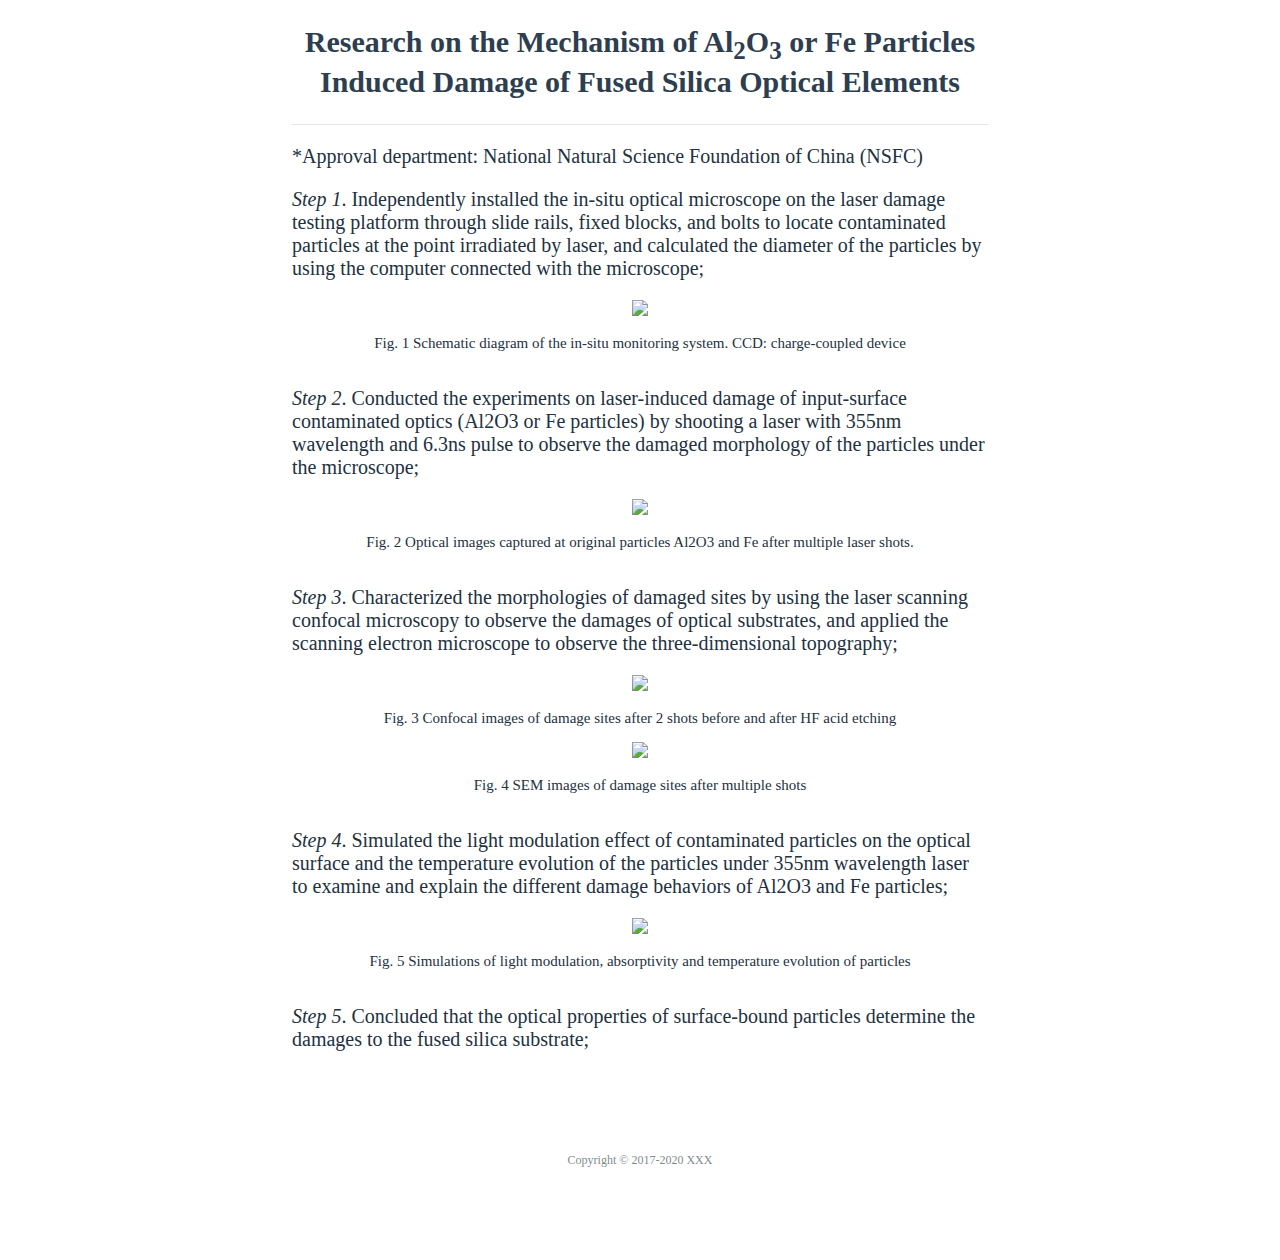
==== project1.html @ afa3ad96 "Add files via upload" ====
<!DOCTYPE html>
<html lang="zh-CN">
  <head>
    <meta charset="utf-8">
    <meta name="robots" content="index,follow">
    <!-- 渲染优化 -->
    <meta name="renderer" content="webkit">
    <meta name="force-rendering" content="webkit">
    <meta http-equiv="X-UA-Compatible" content="IE=Edge,chrome=1">
    <meta name="HandheldFriendly" content="True" >
    <meta name="apple-mobile-web-app-capable" content="yes">
    <meta name="viewport" content="width=device-width, initial-scale=1, maximum-scale=1, user-scalable=no">

    <title style="font-weight:normal;"></title>
    
    

    <!-- import meta -->
    
      
        <meta name='theme-color' content='#FFFFFF'>
      
        <meta name='msapplication-TileColor' content='#1BC3FB'>
      
        <meta name='msapplication-config' content='https://cdn.jsdelivr.net/gh/xaoxuu/cdn-assets/favicon/browserconfig.xml'>
      
    
    <!-- import link -->
    
      
        <link rel='shortcut icon' type='image/x-icon' href='https://cdn.jsdelivr.net/gh/xaoxuu/cdn-assets/favicon/favicon.ico'>
      
        <link rel='icon' type='image/x-icon' sizes='32x32' href='https://cdn.jsdelivr.net/gh/xaoxuu/cdn-assets/favicon/favicon-32x32.png'>
      
        <link rel='apple-touch-icon' type='image/png' sizes='180x180' href='https://cdn.jsdelivr.net/gh/xaoxuu/cdn-assets/favicon/apple-touch-icon.png'>
      
        <link rel='mask-icon' color='#1BC3FB' href='https://cdn.jsdelivr.net/gh/xaoxuu/cdn-assets/favicon/safari-pinned-tab.svg'>
      
        <link rel='manifest' href='https://cdn.jsdelivr.net/gh/xaoxuu/cdn-assets/favicon/site.webmanifest'>
      
    

    <link rel="stylesheet" href="https://cdn.jsdelivr.net/npm/@fortawesome/fontawesome-free@5.12.1/css/all.min.css">
    
      
<link rel="stylesheet" href="https://cdn.jsdelivr.net/npm/@fancyapps/fancybox@3.5/dist/jquery.fancybox.min.css">

    
    <!-- style.css -->
    
      
<link rel="stylesheet" href="/css/page.css">

    
  <meta name="generator" content="Hexo 5.4.2"></head>
  <body class="docs" style="font-family: Georgia, serif;">
    <div id="mobile-bar">
      <a class="menu-button fas fa-bars"></a>
      <p></p>
      
    </div>
    
<script src="https://cdn.jsdelivr.net/npm/vue@2.6/dist/vue.min.js"></script>

    <script>
      Vue.config.productionTip = false
      window.PAGE_TYPE = "resume"
    </script>
    
      <script>
        window.PAGE_TYPE = ""
      </script>
    
    <div id="main" class="fix-sidebar">
      


<div style="width:100%;">
<div style="width:60%;padding-left:20%;font-family: Georgia, serif;font-size: 20px;">
<h2 style="text-align:center;">Research on the Mechanism of Al<sub>2</sub>O<sub>3</sub> or Fe Particles Induced Damage of Fused Silica Optical Elements</h2>
<hr/>

<p>
*Approval department: National Natural Science Foundation of China (NSFC)

<p><i>Step 1</i>. Independently installed the in-situ optical microscope on the laser damage testing platform through slide rails, fixed blocks, and bolts to locate contaminated particles at the point irradiated by laser, and calculated the diameter of the particles by using the computer connected with the microscope;</p>
<div style="display:flex;justify-content:center;text-align:center;font-size: 15px;">
  <div>
    <img style="width:60%" src="https://github.com/liyuhann/liyuhann.github.io/raw/main/2-project1-fig.1.jpg"/>
    <p>Fig. 1 Schematic diagram of the in-situ monitoring system. CCD: charge-coupled device</p>
  </div>
</div>

<p><i>Step 2</i>. Conducted the experiments on laser-induced damage of input-surface contaminated optics (Al2O3 or Fe particles) by shooting a laser with 355nm wavelength and 6.3ns pulse to observe the damaged morphology of the particles under the microscope;</p>
<div style="display:flex;justify-content:center;text-align:center;font-size: 15px;">
  <div>
    <img style="width:60%" src="https://github.com/liyuhann/liyuhann.github.io/raw/main/2-project1-fig.2.jpg"/>
    <p>Fig. 2 Optical images captured at original particles Al2O3 and Fe after multiple laser shots. </p>
  </div>
</div>

<p><i>Step 3</i>. Characterized the morphologies of damaged sites by using the laser scanning confocal microscopy to observe the damages of optical substrates, and applied the scanning electron microscope to observe the three-dimensional topography;</p>
<div style="display:flex;justify-content:center;text-align:center;font-size: 15px;">
  <div>
    <img style="width:60%" src="https://github.com/liyuhann/liyuhann.github.io/raw/main/2-project1-fig.3.jpg"/>
    <p>Fig. 3 Confocal images of damage sites after 2 shots before and after HF acid etching </p>
  </div>
</div>

<div style="display:flex;justify-content:center;text-align:center;font-size: 15px;">
  <div>
    <img style="width:62%" src="https://github.com/liyuhann/liyuhann.github.io/raw/main/2-project1-fig.4.jpg"/>
    <p>Fig. 4 SEM images of damage sites after multiple shots </p>
  </div>
</div>


<p><i>Step 4</i>. Simulated the light modulation effect of contaminated particles on the optical surface and the temperature evolution of the particles under 355nm wavelength laser to examine and explain the different damage behaviors of Al2O3 and Fe particles;</p>
<div style="display:flex;justify-content:center;text-align:center;font-size: 15px;">
  <div>
    <img style="width:90%" src="https://github.com/liyuhann/liyuhann.github.io/raw/main/2-project1-fig.5.jpg"/>
    <p>Fig. 5  Simulations of light modulation, absorptivity and temperature evolution of particles</p>
  </div>
</div> 

<p><i>Step 5</i>. Concluded that the optical properties of surface-bound particles determine the damages to the fused silica substrate;</p>
</p>
</div>
</div>

    </div>
    
      
<script src="https://cdn.jsdelivr.net/gh/xaoxuu/hexo-theme-resume@1.0.0/source/js/smooth-scroll.min.js"></script>

    

    
      <footer id="footer">
        <p><p><a href="/">Copyright © 2017-2020 XXX</a></p>
</p>
      </footer>
    

    
<script src="https://cdn.jsdelivr.net/npm/jquery@3.5/dist/jquery.min.js"></script>

    
      
<script src="https://cdn.jsdelivr.net/gh/xaoxuu/hexo-theme-resume@1.0.0/source/js/common.js"></script>

    
    
      
<script src="https://cdn.jsdelivr.net/gh/xaoxuu/hexo-theme-resume@1.0.0/source/js/css.escape.js"></script>

    

    
      <script src="https://cdn.jsdelivr.net/gh/fancyapps/fancybox@3.5/dist/jquery.fancybox.min.js"></script>
      <script>
        let LAZY_LOAD_IMAGE = "";
        $("body").find("fancybox").find("img").each(function () {
            var element = document.createElement("a");
            $(element).attr("data-fancybox", "gallery");
            $(element).attr("href", $(this).attr("src"));
             if (LAZY_LOAD_IMAGE) {
               $(element).attr("href", $(this).attr("data-original"));
             }
            $(this).wrap(element);
        });
      </script>
    

  </body>
</html>
---- css/page.css ----
@font-face {
  font-family: "Courier";
  src: url("https://cdn.jsdelivr.net/gh/xaoxuu/cdn-fonts/Courier/Courier.dfont");
  font-weight: 300;
}
.gutter pre {
  color: rgba(0,0,0,0.4);
}
pre {
  color: #444;
}
pre .function .keyword,
pre .constant {
  color: #0092db;
}
pre .keyword,
pre .attribute {
  color: #e96900;
}
pre .number,
pre .literal {
  color: #ae81ff;
}
pre .tag,
pre .tag .title,
pre .change,
pre .winutils,
pre .flow,
pre .lisp .title,
pre .clojure .built_in,
pre .nginx .title,
pre .tex .special {
  color: #2973b7;
}
pre .class .title {
  color: #2c3e50;
}
pre .symbol,
pre .symbol .string,
pre .value,
pre .regexp {
  color: #42b983;
}
pre .title {
  color: #a6e22e;
}
pre .type {
  color: #2395f3;
}
pre .tag .value,
pre .string,
pre .subst,
pre .haskell .type,
pre .preprocessor,
pre .ruby .class .parent,
pre .built_in,
pre .sql .aggregate,
pre .django .template_tag,
pre .django .variable,
pre .smalltalk .class,
pre .javadoc,
pre .django .filter .argument,
pre .smalltalk .localvars,
pre .smalltalk .array,
pre .attr_selector,
pre .pseudo,
pre .addition,
pre .stream,
pre .envvar,
pre .apache .tag,
pre .apache .cbracket,
pre .tex .command,
pre .prompt {
  color: #42b983;
}
pre .comment,
pre .java .annotation,
pre .python .decorator,
pre .template_comment,
pre .pi,
pre .doctype,
pre .deletion,
pre .shebang,
pre .apache .sqbracket,
pre .tex .formula {
  color: #888;
}
pre .coffeescript .javascript,
pre .javascript .xml,
pre .tex .formula,
pre .xml .javascript,
pre .xml .vbscript,
pre .xml .css,
pre .xml .cdata {
  opacity: 0.5;
}
body {
  font-family: Courier, Menlo, Monaco, "Helvetica Neue", Arial, sans-serif;
  font-size: 15px;
  -webkit-font-smoothing: antialiased;
  -moz-osx-font-smoothing: grayscale;
  color: #22313f;
  background-color: #fff;
  margin: 0;
}
body.docs {
  padding-top: 0;
}
@media screen and (max-width: 900px) {
  body.docs {
    padding-top: 0;
  }
}
hr {
  border: 0;
  border-radius: 1px;
  border-bottom: 1px solid rgba(0,0,0,0.1);
}
a {
  text-decoration: none;
  color: #22313f;
}
img {
  border: none;
}
h1,
h2,
h3,
h4,
strong {
  font-weight: 600;
  color: #2c3e50;
}
code,
pre {
  font-family: Menlo, Monaco, courier, monospace, Arial, sans-serif;
  font-size: 0.8em;
  -webkit-font-smoothing: initial;
  -moz-osx-font-smoothing: initial;
}
code {
  color: #e96900;
  background-color: #ebf4fd;
  border: 1px solid #bfdcf9;
  padding: 3px 4px 1px 4px;
  margin: 0 2px;
  border-radius: 2px;
  word-break: break-all;
}
em {
  color: #7f8c8d;
}
.button {
  padding: 0.32em 2em;
  line-height: 2em;
  border-radius: 2px;
  display: inline-block;
  color: #fff;
  background-color: #2196f3;
  transition: all 0.15s ease;
  box-sizing: border-box;
}
.button.white {
  background-color: #fff;
  color: #2196f3 !important;
}
.button.clear {
  background: rgba(0,0,0,0);
}
.button.gray {
  background-color: #999;
}
.button:hover {
  color: #fff !important;
}
.button:hover,
.button.active {
  background: #0c82df;
  box-shadow: 0 4px 8px rgba(0,0,0,0.12), 0 8px 16px rgba(0,0,0,0.12), 0 16px 32px rgba(0,0,0,0.12);
}
.button:active {
  box-shadow: 0 2px 4px rgba(0,0,0,0.1);
}
.highlight {
  overflow-x: auto;
  background-color: #ebf4fd;
  padding: 0;
  line-height: 1.1em;
  border-radius: 4px;
  position: relative;
}
.highlight table,
.highlight tr,
.highlight td {
  width: 100%;
  border-collapse: collapse;
  padding: 0;
  margin: 0;
}
.highlight .gutter {
  width: 1.5em;
  background: #d5e8fb;
}
.highlight .gutter pre {
  text-align: right;
  padding: 0 1em;
  background-color: rgba(0,0,0,0);
  line-height: 1.5em;
}
.highlight .code pre {
  background: #ebf4fd;
  padding: 1.5em;
  line-height: 1.5em;
  margin: 0;
}
.highlight .code .line {
  min-height: 1.5em;
}
.highlight .code.code:before {
  content: " ";
  position: absolute;
  top: 0;
  right: 0;
  color: rgba(0,0,0,0.4);
  text-align: right;
  font-size: 0.75em;
  padding: 5px 10px 0;
  line-height: 15px;
  height: 15px;
}
.highlight.c .code:before {
  content: "C";
}
.highlight.swift .code:before {
  content: "SWIFT";
}
.highlight.objc .code:before {
  content: "OBJECTIVE-C";
}
.highlight.html .code:before {
  content: "HTML";
}
.highlight.js .code:before {
  content: "JS";
}
.highlight.bash .code:before {
  content: "BASH";
}
.highlight.shell .code:before {
  content: "SHELL";
}
.highlight.css .code:before {
  content: "CSS";
}
.highlight.stylus .code:before {
  content: "STYLUS";
}
.highlight.less .code:before {
  content: "LESS";
}
.highlight.java .code:before {
  content: "JAVA";
}
.highlight.python .code:before {
  content: "PYTHON";
}
.highlight.yaml .code:before {
  content: "YAML";
}
.hljs {
  background: none !important;
}
#main {
  position: relative;
  z-index: 1;
  padding: 0 60px 30px;
  overflow-x: hidden;
}
#nav .nav-link {
  cursor: pointer;
}
#nav .nav-dropdown-container .nav-link:hover:not(.current) {
  border-bottom: none;
}
#nav .nav-dropdown-container:hover .nav-dropdown {
  display: block;
}
#nav .nav-dropdown-container.language,
#nav .nav-dropdown-container.ecosystem {
  margin-left: 20px;
}
#nav .nav-dropdown-container .arrow {
  pointer-events: none;
}
#nav .nav-dropdown {
  display: none;
  box-sizing: border-box;
  max-height: calc(100vh - 60px);
  overflow-y: auto;
  position: absolute;
  top: 100%;
  right: -15px;
  background-color: #fff;
  padding: 10px 0;
  border: 1px solid #ddd;
  border-bottom-color: #ccc;
  text-align: left;
  border-radius: 4px;
  white-space: nowrap;
}
#nav .nav-dropdown li {
  line-height: 1.8em;
  margin: 0;
  display: block;
}
#nav .nav-dropdown li > ul {
  padding-left: 0;
}
#nav .nav-dropdown li:first-child h4 {
  margin-top: 0;
  padding-top: 0;
  border-top: 0;
}
#nav .nav-dropdown a,
#nav .nav-dropdown h4 {
  padding: 0 24px 0 20px;
}
#nav .nav-dropdown h4 {
  font-size: 0.78em;
  color: rgba(44,62,80,0.45);
  margin: 0.45em 0 0;
  padding-top: 0.45em;
  border-top: 1px solid #eee;
}
#nav .nav-dropdown a {
  color: #3a5169;
  font-size: 0.95em;
  font-weight: bold;
  display: block;
}
#nav .nav-dropdown a:hover {
  color: #2196f3;
}
#nav .arrow {
  display: inline-block;
  vertical-align: middle;
  margin-top: -1px;
  margin-left: 6px;
  margin-right: -14px;
  width: 0;
  height: 0;
  border-left: 4px solid transparent;
  border-right: 4px solid transparent;
  border-top: 5px solid #ccc;
}
sup.beta.beta {
  font-size: 0.6em;
  margin-left: 0.7em;
  text-transform: uppercase;
  opacity: 0.6;
}
@media print {
  body {
    color: #000;
  }
  .highlight {
    padding: 0;
    page-break-inside: avoid;
  }
  .highlight .code pre {
    color: #000;
    background-color: #fff;
    border-style: solid;
    border-width: 2px 2px 2px 2px;
    border-color: #e8e8e8;
    page-break-inside: avoid;
  }
  h1,
  h2,
  h3,
  h4,
  h5 {
    color: #000;
    page-break-after: avoid;
    page-break-before: avoid;
  }
  img {
    page-break-inside: avoid;
  }
  h2+p {
    page-break-before: avoid;
  }
  a:link:after,
  a:visited:after {
    content: " [" attr(href) "] ";
  }
}
#comments #valine_container .info {
  display: none;
}
#footer {
  padding: 40px 0 80px;
  color: #7f8c8d;
  text-align: center;
}
#footer p {
  font-size: 0.8em;
}
#footer a {
  color: #7f8c8d;
  transition: all 0.2s ease;
  -moz-transition: all 0.2s ease;
  -webkit-transition: all 0.2s ease;
  -o-transition: all 0.2s ease;
}
#footer a:hover {
  color: #ff5722 !important;
}
#footer .social-wrapper {
  display: flex;
  justify-content: center;
  flex-wrap: wrap;
}
#footer .social-wrapper a {
  position: relative;
  display: inline-block;
  text-align: center;
  display: flex;
  justify-content: center;
  align-items: center;
  flex-wrap: wrap;
  width: 1.2em;
  height: 1.2em;
  margin: 4px;
  padding: 0.5em;
  border-radius: 50%;
  background-color: transparent;
  transition: all 0.28s ease;
  -moz-transition: all 0.28s ease;
  -webkit-transition: all 0.28s ease;
  -o-transition: all 0.28s ease;
}
#footer .social-wrapper a:hover {
  color: #2196f3;
  background-color: #e6f2fc;
}
#header {
  background-color: #fff;
  height: 40px;
  padding: 10px 60px;
  position: relative;
  z-index: 100;
  box-shadow: 0 1px 1px rgba(0,0,0,0.12), 0 2px 2px rgba(0,0,0,0.08);
}
body.docs #header {
  position: fixed;
  width: 100%;
  top: 0;
}
body.docs #nav {
  position: fixed;
}
#nav {
  list-style-type: none;
  margin: 0;
  padding: 0;
  position: absolute;
  right: 30px;
  top: 10px;
  height: 40px;
  line-height: 40px;
}
#nav .break {
  display: none;
}
#nav li {
  display: inline-block;
  position: relative;
  margin: 0 0.6em;
}
#nav .seperator {
  margin: 0.3em;
  display: inline;
}
#nav .nav-dropdown .nav-link:hover,
#nav .nav-dropdown .nav-link.current {
  border-bottom: none;
}
#nav .nav-dropdown .nav-link.current::after {
  content: "";
  width: 0;
  height: 0;
  border-left: 5px solid #2196f3;
  border-top: 3px solid transparent;
  border-bottom: 3px solid transparent;
  position: absolute;
  top: 50%;
  margin-top: -4px;
  left: 8px;
}
.nav-link {
  padding-bottom: 3px;
  white-space: nowrap;
}
.nav-link:hover,
.nav-link.current {
  border-bottom: 3px solid #2196f3;
}
.nav-link.team,
.nav-link.contribute {
  margin-left: 10px;
}
.new-label {
  position: absolute;
  top: 3px;
  left: 110%;
  background-color: #2196f3;
  color: #fff;
  line-height: 16px;
  height: 16px;
  font-size: 9px;
  font-weight: bold;
  font-family: Menlo, Monaco, courier, monospace, Arial, sans-serif;
  padding: 1px 4px 0 6px;
  border-radius: 4px;
}
.search-query {
  height: 30px;
  line-height: 30px;
  box-sizing: border-box;
  padding: 0 15px 0 30px;
  border: 1px solid #e3e3e3;
  color: #2c3e50;
  outline: none;
  border-radius: 15px;
  margin-right: 10px;
  transition: border-color 0.2s ease;
  background: #fff url("/assets/img/search.png") 8px 5px no-repeat;
  background-size: 20px;
  vertical-align: middle !important;
}
.search-query:focus {
  border-color: #2196f3;
}
#logo {
  display: inline-block;
  font-size: 1.8em;
  line-height: 40px;
  color: rgba(33,150,243,0.9);
  font-family: Courier, Menlo, Monaco, "Helvetica Neue", Arial, sans-serif, cursive;
  font-weight: 500;
}
#logo img {
  vertical-align: middle;
  margin-right: 6px;
  width: 40px;
  height: 40px;
  display: none;
}
#mobile-bar {
  position: fixed;
  top: 0;
  left: 0;
  width: 100%;
  height: 54px;
  background-color: #fff;
  z-index: 9;
  display: none;
  box-shadow: 0 1px 2px rgba(0,0,0,0.12);
  transition: all 0.5s ease;
  -moz-transition: all 0.5s ease;
  -webkit-transition: all 0.5s ease;
  -o-transition: all 0.5s ease;
}
#mobile-bar .nav-title {
  font-family: Courier, Menlo, Monaco, "Helvetica Neue", Arial, sans-serif;
  font-size: 1.1em;
  line-height: 52px;
  color: #2c3e50;
  display: flex;
  margin: 2px 54px 0 54px;
}
#mobile-bar .menu-button {
  position: absolute;
  width: 54px;
  height: 54px;
  display: flex;
  align-items: center;
  justify-content: center;
  font-size: 1.25em;
}
#mobile-bar .menu-button.right {
  font-size: 1.1em;
  top: 0;
  right: 0;
}
#mobile-bar .logo {
  opacity: 1;
  position: absolute;
  width: 38px;
  height: 38px;
  border-radius: 50%;
  top: 8px;
  right: 16px;
  background-size: 38px;
}
#mobile-bar .logo img {
  width: 38px;
  height: 38px;
  border-radius: 50%;
}
@media print {
  #header {
    display: none;
  }
}
.sidebar {
  position: absolute;
  top: 0;
  left: 0;
  bottom: 0;
  overflow-x: hidden;
  overflow-y: auto;
  -webkit-overflow-scrolling: touch;
  -ms-overflow-style: none;
}
.sidebar header {
  padding-top: 60px;
  padding-left: 12px;
}
.sidebar header h2 {
  margin-bottom: 0;
  font-size: 2em;
}
.sidebar header .meta {
  margin: 16px 0;
  font-size: 0.9em;
}
.sidebar header p {
  margin: 2px 0;
  line-height: 1.4em;
  font-size: 1em;
}
.sidebar header a {
  margin: 0;
  display: inline;
  transition: all 0.2s ease;
  -moz-transition: all 0.2s ease;
  -webkit-transition: all 0.2s ease;
  -o-transition: all 0.2s ease;
}
.sidebar header a:hover {
  color: #ff5722 !important;
}
.sidebar a {
  font-weight: bold;
  font-size: 1em;
}
.sidebar h2 {
  margin-top: 0.2em;
}
.sidebar p.job {
  margin-top: 8px;
  font-weight: bold;
  color: #2196f3;
}
.sidebar ul {
  list-style-type: none;
  margin: 0;
  line-height: 1.5em;
  padding-left: 1em;
}
.sidebar ul a {
  font-weight: inherit;
  font-size: 1.2em;
  transition: all 0.2s ease;
  -moz-transition: all 0.2s ease;
  -webkit-transition: all 0.2s ease;
  -o-transition: all 0.2s ease;
}
.sidebar ul a:hover {
  color: #ff5722 !important;
}
.sidebar li {
  margin-top: 0.5em;
}
.sidebar .sidebar-inner {
  width: 250px;
  padding: 8px 20px 60px 60px;
  margin-bottom: 4em;
}
.sidebar .sidebar-inner .footer {
  padding: 1em 0 2em 0;
  bottom: 0;
  position: fixed;
  background: #fff;
  width: inherit;
}
.sidebar .version-select {
  vertical-align: middle;
  margin-left: 5px;
}
.sidebar .menu-root {
  padding-left: 0;
  font-weight: bold;
}
.sidebar .menu-sub {
  font-size: 0.85em;
}
.sidebar .menu-sub ul {
  font-weight: normal;
}
.sidebar .sidebar-link {
  color: #7f8c8d;
}
.sidebar .sidebar-link.current {
  font-weight: 600;
  color: #2196f3;
}
.sidebar .sidebar-link.new:after {
  content: "NEW";
  display: inline-block;
  font-size: 10px;
  font-weight: 600;
  color: #fff;
  background-color: #2196f3;
  line-height: 14px;
  padding: 0 4px;
  border-radius: 3px;
  margin-left: 5px;
  vertical-align: middle;
  position: relative;
  top: -1px;
}
.sidebar .sidebar-link:hover {
  border-bottom: 2px solid #2196f3;
}
.sidebar .section-link.active {
  font-weight: bold;
  color: #2196f3;
}
.sidebar .main-menu {
  margin-bottom: 20px;
  display: none;
  padding-left: 0;
}
.sidebar .main-menu .seperator {
  background: #12f;
  display: none;
}
.sidebar .nav-dropdown h4 {
  font-weight: normal;
  margin: 0;
}
@media screen and (max-width: 900px) {
  .sidebar {
    position: fixed;
    z-index: 10;
    background-color: #fff;
    height: 100%;
    top: 0;
    left: 0;
    box-shadow: 1px 0 2px rgba(0,0,0,0.08), 2px 0 4px rgba(0,0,0,0.08), 4px 0 8px rgba(0,0,0,0.06), 8px 0 16px rgba(0,0,0,0.06);
    transition: all 0.4s cubic-bezier(0.4, 0, 0, 1);
    -webkit-transform: translate(-280px, 0);
    transform: translate(-280px, 0);
  }
  .sidebar .sidebar-inner {
    padding: 8px 8px 60px 16px;
    box-sizing: border-box;
  }
  .sidebar .sidebar-inner .footer {
    display: none;
  }
  .sidebar .sidebar-inner-index {
    padding: 8px 8px 60px 16px;
  }
  .sidebar .search-query {
    width: 200px;
    margin-bottom: 10px;
  }
  .sidebar .main-menu {
    display: block;
  }
  .sidebar .list {
    margin: 0 auto;
  }
  .sidebar.open {
    -webkit-transform: translate(0, 0);
    transform: translate(0, 0);
    width: 280px;
  }
  .sidebar.open .header {
    padding-top: 30px;
  }
}
@media print {
  .sidebar {
    display: none;
  }
}
.content details h2 {
  text-align: center;
  margin-top: 0;
}
.content .style-example,
.content details,
.content .style-enforcement {
  border-radius: 4px;
  margin: 1.6em 0;
  padding: 1.6em;
}
.content .style-example h4,
.content details h4,
.content .style-enforcement h4 {
  margin-top: 0;
}
.content .style-example figure:last-child,
.content details figure:last-child,
.content .style-enforcement figure:last-child,
.content .style-example p:last-child,
.content details p:last-child,
.content .style-enforcement p:last-child {
  margin-bottom: 0;
  padding-bottom: 0;
}
.content .style-example h3 {
  margin-top: 2em;
}
.content .style-example.example {
  background: rgba(136,136,136,0.08);
}
.content .style-example.example h4 {
  color: #6d6d6d;
}
.content .style-example.example-bad {
  background: rgba(212,133,130,0.08);
}
.content .style-example.example-bad h4 {
  color: #a17471;
}
.content .style-example.example-good {
  background: rgba(95,163,104,0.08);
}
.content .style-example.example-good h4 {
  color: #5c735f;
}
details,
.style-enforcement {
  background-color: rgba(136,136,136,0.08);
}
details {
  display: block;
  position: relative;
}
details:not([open]) summary::after {
  content: "...";
}
details:not([open]) summary:hover {
  background: rgba(255,255,255,0.3);
}
summary {
  cursor: pointer;
  padding: 1.6em;
  margin: -1.6em;
  outline: none;
}
summary > h4 {
  display: inline-block;
  margin: 0;
}
.style-enforcement table {
  width: 100%;
  background-color: #ebf4fd;
  border-radius: 4px;
}
.style-enforcement th,
.style-enforcement td {
  padding: 0.4em;
  text-align: center;
}
.style-enforcement th {
  padding-bottom: 0.2em;
}
.style-enforcement td {
  padding-top: 0.2em;
}
.style-rule-tag {
  background-color: #ebf4fd;
  border-radius: 4px;
  font-size: 0.9em;
  color: #5c735f;
  font-weight: 600;
  text-transform: uppercase;
  padding: 0.1em 0.4em;
}
a > .style-rule-tag {
  color: #2196f3;
}
sup {
  text-transform: uppercase;
  font-size: 0.7em;
  margin-left: 1em;
  pointer-events: all;
  position: absolute;
}
[data-p="a"] {
  color: #6b2a2a;
}
[data-p="b"] {
  color: #8c480a;
}
[data-p="c"] {
  color: #2b5a99;
}
[data-p="d"] {
  content: #3f536d;
}
.readmore {
  background-color: #ebf4fd;
  padding: 1em;
  border-radius: 2px;
  color: #52a1f8;
  position: relative;
}
.readmore a {
  margin: 0 4px;
  width: 100%;
  color: #52a1f8 !important;
  position: relative;
  transition: all 0.2s ease;
  -moz-transition: all 0.2s ease;
  -webkit-transition: all 0.2s ease;
  -o-transition: all 0.2s ease;
}
.readmore a:first-child {
  margin-left: 0;
}
.readmore a:hover {
  color: #ff5722 !important;
}
#header {
  transition: background-color 0.3s ease-in-out;
}
.content {
  position: relative;
  padding: 46px 0;
  max-width: 720px;
  margin: 0 auto;
  padding-left: 40px;
  text-align: justify;
}
.content.api > a:first-of-type > h2 {
  margin-top: 0;
  padding-top: 0;
}
.content.api ul {
  padding-left: 1.25em;
  line-height: 1.4em;
}
.content.api ul ul,
.content.api ul p:not(.tip) {
  padding-bottom: 0;
  margin: 1.2em 0;
}
.content .button {
  color: #fff;
}
.content .button:hover {
  color: #fff !important;
}
.content fancybox {
  display: flex;
}
.content fancybox a {
  margin: 0 1px;
}
.content fancybox img {
  border-radius: 2px;
}
@media screen and (max-width: 425px) {
  .content fancybox a {
    margin: 0 0.5px;
  }
  .content fancybox img {
    border-radius: 1px;
  }
}
.content img {
  max-width: 100%;
}
.content span.light {
  color: #7f8c8d;
}
.content span.info {
  font-size: 0.85em;
  display: inline-block;
  vertical-align: middle;
  width: 280px;
  margin-left: 20px;
}
.content h2,
.content h3 {
  pointer-events: none;
}
.content h2 i,
.content h3 i {
  text-align: center;
  width: 28px;
  padding-right: 2px;
}
.content h2 a,
.content h3 a,
.content h2 button,
.content h3 button {
  pointer-events: auto;
  color: #2c3e50;
}
.content h2:before,
.content h3:before {
  content: "";
  display: block;
  visibility: hidden;
  height: 24px;
}
.content h2 {
  margin: 3.5em 0 0.8em;
  padding-bottom: 0.7em;
  border-bottom: 1px solid #ddd;
  font-size: 1.6em;
}
@media screen and (max-width: 425px) {
  .content h2 {
    font-size: 1.4em;
  }
}
.content h2 a {
  color: #2c3e50;
}
.content h3 {
  margin: 3rem 0 0;
  line-height: 1.2;
  position: relative;
  font-size: 1.4em;
}
@media screen and (max-width: 425px) {
  .content h3 {
    font-size: 1.3em;
  }
}
.content h3 a,
.content h3 button {
  color: #2196f3;
}
.content h3 > a:before {
  color: #2196f3;
  position: absolute;
  left: -0.7em;
  padding-right: 0.5em;
  font-size: 1.2em;
  line-height: 1;
  font-weight: bold;
}
.content h2+h3 {
  margin-top: 0;
}
.content h4 {
  margin: 2rem 0 0;
  color: #22313f;
  font-size: 16px;
}
.content figure {
  margin: 1.2em 0;
}
.content p,
.content ul,
.content ol {
  line-height: 1.6em;
  position: relative;
  z-index: 1;
}
.content ul,
.content ol {
  padding-left: 1.5em;
  position: inherit;
}
.content ul.center,
.content ol.center {
  justify-content: center;
}
.content ul.pure,
.content ol.pure {
  padding: 0;
  display: flex;
  flex-wrap: wrap;
  align-items: stretch;
}
.content ul.pure li,
.content ol.pure li {
  margin: 8px;
  display: flex;
  width: 86px;
  flex-direction: column;
  align-items: stretch;
  vertical-align: middle;
  text-align: center;
  font-size: 0.8em;
  line-height: 1.2em;
  overflow: hidden;
}
.content ul.pure li a,
.content ol.pure li a {
  display: flex;
  flex-direction: column;
  align-items: center;
  text-align: center;
  color: #2c3e50;
}
.content ul.pure li img,
.content ol.pure li img {
  margin-bottom: 8px;
}
.content ul.pure.rounded img,
.content ol.pure.rounded img {
  border-radius: 25%;
}
.content ul.pure.circle img,
.content ol.pure.circle img {
  border-radius: 50%;
}
@media screen and (max-width: 900px) {
  .content ul.pure.about,
  .content ol.pure.about {
    justify-content: center;
  }
}
.content i.fa-fw {
  text-align: justify;
}
.content a {
  word-break: break-all;
  color: #2196f3;
  font-weight: 600;
  transition: all 0.2s ease;
  -moz-transition: all 0.2s ease;
  -webkit-transition: all 0.2s ease;
  -o-transition: all 0.2s ease;
}
.content a:hover {
  color: #ff5722 !important;
}
.content blockquote {
  margin: 16px 0;
  padding: 16px;
  border-left: 4px solid #2196f3;
  background-color: #e6f2fc;
  border-radius: 4px;
}
.content blockquote p {
  margin-left: 0;
  margin-bottom: 0;
  padding-bottom: 0;
}
.content blockquote p:first-child {
  margin-top: 0;
}
.content iframe {
  margin: 1em 0;
}
.content > table {
  word-break: break-all;
  border-spacing: 0;
  border-collapse: collapse;
  margin: 1.2em auto;
  width: 100%;
  overflow-x: auto;
}
.content > table td,
.content > table th {
  line-height: 1.5em;
  padding: 0.4em 0.8em;
  border: none;
  border: 1px solid #ddd;
}
.content > table td div:before,
.content > table th div:before {
  display: inline-block;
  font: normal normal normal 14px/1 FontAwesome;
  font-size: inherit;
  text-rendering: auto;
  -webkit-font-smoothing: antialiased;
  width: 20px;
  height: 16px;
  text-align: center;
}
.content > table td div a,
.content > table th div a {
  color: inherit;
}
.content > table td div a:hover,
.content > table th div a:hover {
  color: inherit !important;
  text-decoration: underline;
}
.content > table td div.unknown,
.content > table th div.unknown {
  color: #ffbd2d;
}
.content > table td div.unknown:before,
.content > table th div.unknown:before {
  content: "\f0ac";
}
.content > table td div.unsafe,
.content > table th div.unsafe {
  color: #ff6058;
}
.content > table td div.unsafe:before,
.content > table th div.unsafe:before {
  content: "\f059";
}
.content > table td div.safe,
.content > table th div.safe {
  color: #28c940;
}
.content > table td div.safe:before,
.content > table th div.safe:before {
  content: "\f023";
}
.content > table td div.plain:before,
.content > table th div.plain:before {
  content: "";
  width: 0;
}
.content > table td div.safe.apple:before,
.content > table th div.safe.apple:before {
  content: "\f179";
}
.content > table td div.safe.google:before,
.content > table th div.safe.google:before {
  content: "\f1a0";
}
.content > table td div.safe.local:before,
.content > table th div.safe.local:before {
  content: "\f07c";
}
.content > table td div.safe.github:before,
.content > table th div.safe.github:before {
  content: "\f09b";
}
.content > table th {
  font-weight: bold;
  text-align: left;
}
.content > table th,
.content > table tr:nth-child(2n) {
  background-color: #f8f8f8;
}
.content > table th code,
.content > table tr:nth-child(2n) code {
  background-color: #efefef;
}
.content p.tip,
.content p.success {
  margin: 16px 0;
  padding: 16px;
  border-left-width: 4px;
  border-left-style: solid;
  background-color: #f8f8f8;
  position: relative;
  border-bottom-right-radius: 4px;
  border-top-right-radius: 4px;
}
.content p.tip:before,
.content p.success:before {
  position: absolute;
  top: 16px;
  left: -12px;
  color: #fff;
  width: 20px;
  height: 20px;
  border-radius: 100%;
  text-align: center;
  line-height: 22px;
  font-family: FontAwesome;
  font-size: 12px;
}
.content p.tip code,
.content p.success code {
  background-color: #efefef;
}
.content p.tip em,
.content p.success em {
  color: #22313f;
}
.content p.tip {
  border-left-color: #fe5f58;
  background-color: rgba(254,237,236,0.5);
}
.content p.tip:before {
  content: "\f12a";
  background-color: #fe5f58;
}
.content p.success {
  border-left-color: #3dc550;
  background-color: rgba(233,247,235,0.5);
}
.content p.success:before {
  content: "\f00c";
  background-color: #3dc550;
}
.content p .flex {
  display: flex;
}
.content p .flex a {
  margin: 0 4px;
}
.content p .flex.around {
  justify-content: space-around;
}
.content p .flex.start {
  justify-content: flex-start;
}
.content p .flex.end {
  justify-content: flex-end;
}
.content p .flex.center {
  justify-content: center;
}
.content p .flex.between {
  justify-content: space-between;
}
.content p i,
.content .readmore i,
.content p a,
.content .readmore a {
  margin: 0 2px;
  text-align: center;
}
.content p a,
.content .readmore a {
  margin: 0 2px;
}
.content .readmore i {
  width: 18px;
}
.guide-links {
  margin-top: 2em;
  height: 1em;
}
.footer {
  color: #7f8c8d;
  margin-top: 2em;
  padding-top: 2em;
  border-top: 1px solid #e5e5e5;
  font-size: 0.9em;
}
#main.fix-sidebar {
  position: static;
}
#main.fix-sidebar .sidebar {
  position: fixed;
}
@media screen and (min-width: 1590px) {
  #header {
    background-color: rgba(255,255,255,0.8);
  }
}
@media screen and (min-width: 1300px) {
  .content {
    padding-left: 150px;
  }
}
@media screen and (max-width: 1300px) {
  .content.with-sidebar {
    margin-left: 260px;
  }
  #ad {
    z-index: 1;
    position: relative;
    padding: 0;
    bottom: 0;
    right: 0;
    float: right;
    padding: 0 0 20px 30px;
  }
}
@media screen and (max-width: 900px) {
  body {
    -webkit-text-size-adjust: none;
    font-size: 15px;
  }
  #header {
    display: none;
  }
  #logo {
    display: none;
  }
  .nav-link {
    padding-bottom: 1px;
  }
  .nav-link:hover,
  .nav-link.current {
    border-bottom: 2px solid #2196f3;
  }
  #mobile-bar {
    display: block;
  }
  #main {
    padding: 2em 1.4em 0;
  }
  .highlight pre {
    padding: 1.2em 1em;
  }
  .content {
    padding-left: 0;
  }
  .content.with-sidebar {
    margin: auto;
  }
  .content h2:before,
  .content h3:before {
    content: "";
    display: block;
    visibility: hidden;
    height: 70px;
  }
  .content h2:before,
  .content h3:before {
    margin-top: -70px;
  }
  .footer {
    margin-left: 0;
    text-align: center;
  }
}
@media screen and (max-width: 560px) {
  #downloads {
    text-align: center;
    margin-bottom: 25px;
  }
  #downloads .info {
    margin-top: 5px;
    margin-left: 0;
  }
  iframe {
    margin: 0 !important;
  }
}
@media print {
  .footer {
    display: none;
  }
  .content {
    padding-left: 0px;
  }
  .content p {
    line-height: 1.35em;
  }
  .content p.tip {
    background-color: #fff;
    border: 2px solid #e8e8e8;
    border-left: 4px solid #f66;
  }
}
[data-p="blue"] {
  color: #52a1f8;
}
[data-p="green"] {
  color: #3dc550;
}
[data-p="yellow"] {
  color: #ffbd2b;
}
[data-p="red"] {
  color: #fe5f58;
}
.content .resume-header {
  display: block;
  margin: 16px 0;
  padding: 32px 16px;
  background: #f8f8f8;
  border-radius: 4px;
}
.content .resume-header h1 {
  margin-top: 32px;
  line-height: 1.2;
  position: relative;
  font-size: 1.4em;
  text-align: center;
}
.content .resume-header .description {
  text-align: center;
  font-size: 16px;
}
.content .resume-header .social-btns {
  text-align: center;
}
.content .resume-header .social-btns .social-link {
  padding: 4px 8px;
  margin: 0 8px;
  border-radius: 2px;
}
.content img.avatar {
  width: 80px;
  height: 80px;
  display: block;
  margin: 16px auto;
  margin-top: 16px;
  border-radius: 50%;
}
.content p[subtitle] {
  margin-top: 8px;
}
.content p[center] {
  text-align: center;
}
.content btns {
  display: flex;
  flex-wrap: wrap;
  margin: 16px 0;
  justify-content: flex-start;
  align-items: flex-start;
}
@media screen and (max-width: 500px) {
  .content btns {
    justify-content: space-between;
  }
}
.content btns a {
  transition: all 0.28s ease;
  -moz-transition: all 0.28s ease;
  -webkit-transition: all 0.28s ease;
  -o-transition: all 0.28s ease;
  margin: 0;
  display: flex;
  justify-content: flex-start;
  align-content: center;
  align-items: center;
  flex-direction: column;
  line-height: 1.5;
  padding: 8px 12px;
  text-align: center;
  font-size: 12.5px;
  min-width: 48px;
  width: 10%;
  border-radius: 0px;
  color: #34495e;
}
@media screen and (max-width: 425px) {
  .content btns a {
    width: calc(100% * 0.3 - 32px);
  }
}
@media screen and (max-width: 320px) {
  .content btns a {
    width: calc(100% * 0.5 - 32px);
  }
}
.content btns a>img:first-child {
  transition: all 0.28s ease;
  -moz-transition: all 0.28s ease;
  -webkit-transition: all 0.28s ease;
  -o-transition: all 0.28s ease;
  height: 48px;
  width: 48px;
  margin: 16px 8px 8px 8px;
  background: #fff;
  line-height: 60px;
  font-size: 28px;
  box-shadow: 0 1px 1px rgba(0,0,0,0.12), 0 2px 2px rgba(0,0,0,0.08);
}
.content btns a img {
  margin: 0.4em auto;
}
.content btns a:hover {
  text-decoration: none;
  border-radius: 8px;
  background: rgba(255,87,34,0.15);
}
.content btns a:hover>img:first-child {
  transform: scale(1.1) translateY(-8px);
  box-shadow: 0 4px 8px rgba(0,0,0,0.12), 0 8px 16px rgba(0,0,0,0.12), 0 16px 32px rgba(0,0,0,0.12);
}
.content btns[circle] > a>img:first-child {
  border-radius: 24px;
}
.content btns[rounded] > a>img:first-child {
  border-radius: 12px;
}
.content div.time {
  margin-top: 2px;
  margin-bottom: 16px;
}
.content div.time span {
  font-weight: 600;
  font-size: 14px;
  opacity: 0.75;
}
.content span.keyword {
  margin-right: 12px;
  font-weight: bold;
  color: #ff5722;
  font-size: 15px;
}
.content span.keyword:before {
  content: '#';
  opacity: 0.5;
}
.resume-footer {
  margin-top: 120px;
  padding: 10px 0;
  color: #7f8c8d;
}
.resume-footer p {
  font-size: 0.9em;
}
.resume-footer a {
  color: #7f8c8d;
  transition: all 0.2s ease;
  -moz-transition: all 0.2s ease;
  -webkit-transition: all 0.2s ease;
  -o-transition: all 0.2s ease;
  text-decoration: underline;
}
.resume-footer a:hover {
  color: #ff5722 !important;
}
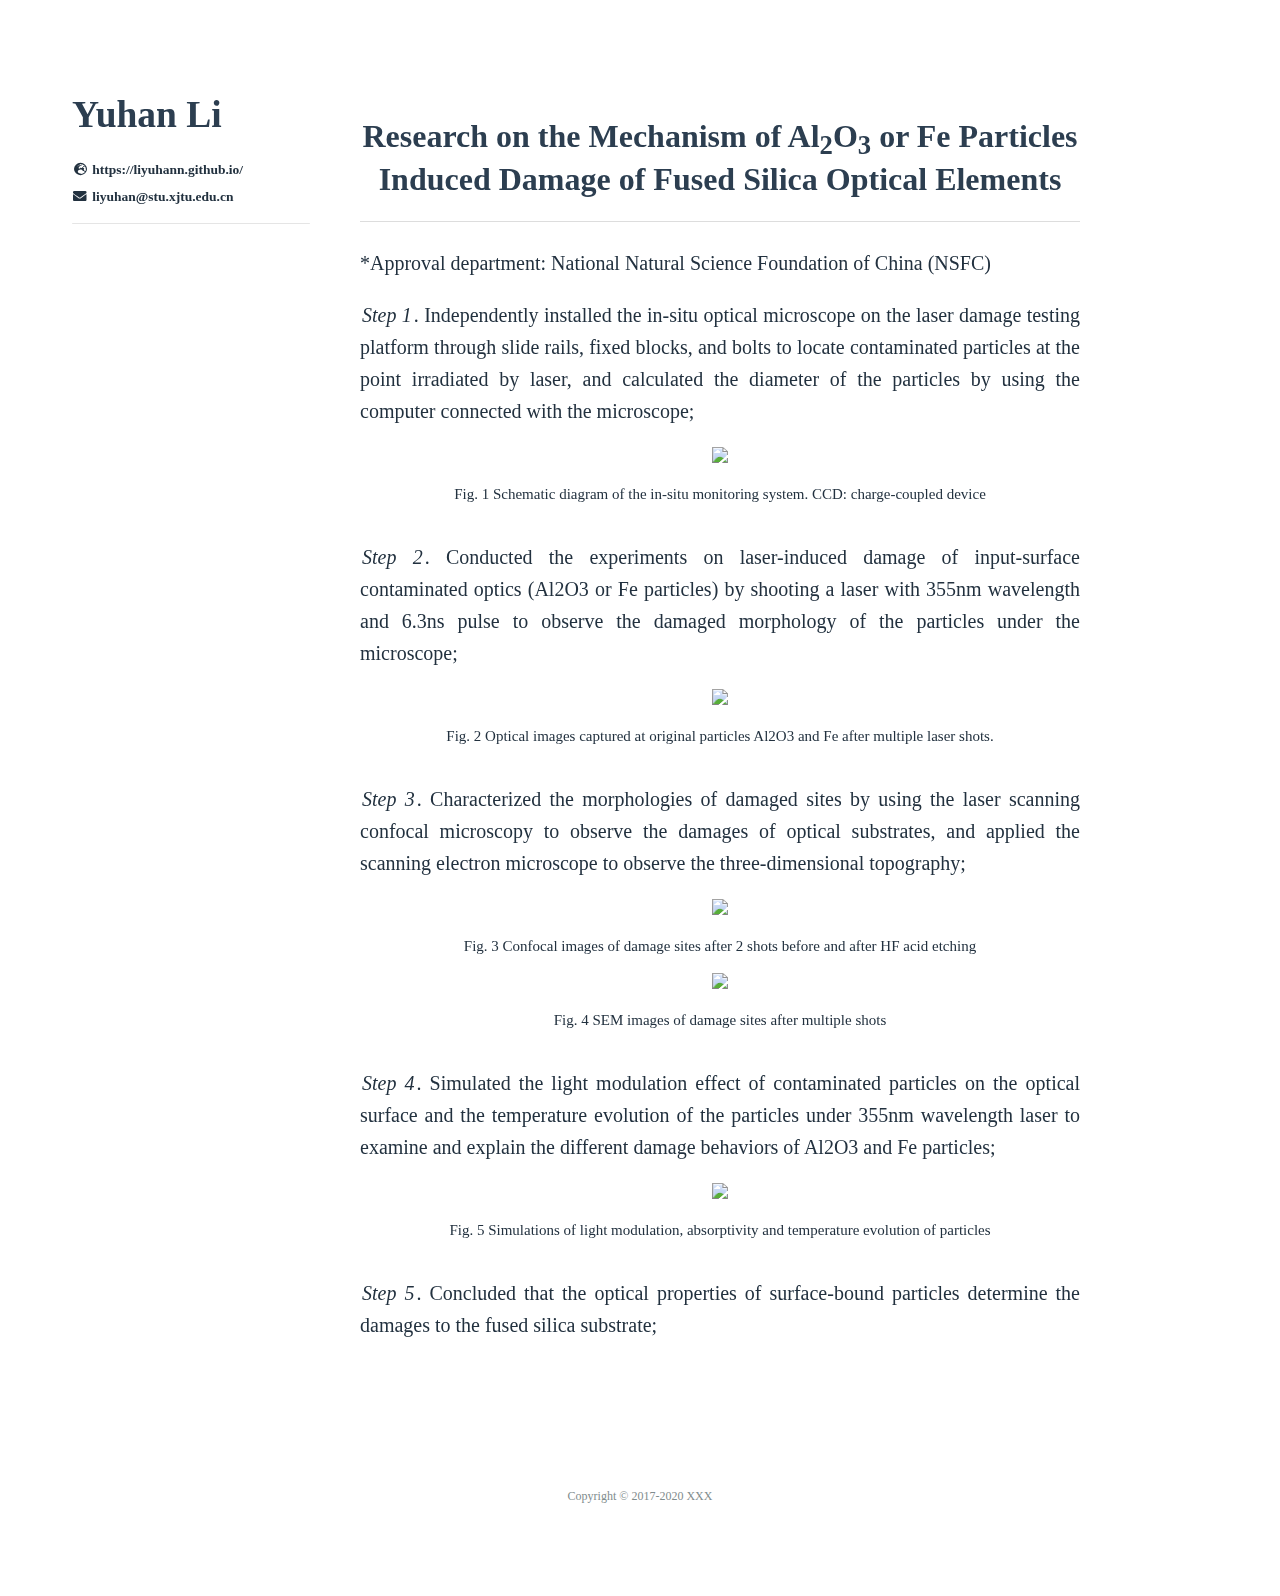
==== commit bfe93c5b: "Add files via upload" ====
--- a/project1.html
+++ b/project1.html
@@ -11,7 +11,7 @@
     <meta name="apple-mobile-web-app-capable" content="yes">
     <meta name="viewport" content="width=device-width, initial-scale=1, maximum-scale=1, user-scalable=no">
 
-    <title style="font-weight:normal;"></title>
+    <title style="font-weight:normal;">Yuhan Li</title>
     
     
 
@@ -73,12 +73,48 @@
     
     <div id="main" class="fix-sidebar">
       
-
-
-<div style="width:100%;">
-<div style="width:60%;padding-left:20%;font-family: Georgia, serif;font-size: 20px;">
+<div class="sidebar">
+  <div class="sidebar-inner">
+    <header class='header'>
+      <h1 style="font-size:2.5em;">Yuhan Li</h1>
+      
+      <div class='meta'>
+        
+          <p style="margin:8px 0;"><a target="_blank" rel="noopener" href='https://liyuhann.github.io/'>
+            <i class="fas fa-globe-europe fa-fw"></i>&nbsp;https://liyuhann.github.io/</a></p>
+        
+          <p style="margin:8px 0;"><a href='liyuhan@stu.xjtu.edu.cn'>
+            <i class="fas fa-envelope fa-fw"></i>&nbsp;liyuhan@stu.xjtu.edu.cn</a></p>
+        
+      </div>
+    <hr><br><meta name="description" content="">
+    </header>
+    <div class="list">
+      <ul class="menu-root">
+        
+          <li>
+            <a href="/index.html" class="sidebar-link current"></a>
+          </li>
+        
+          <li>
+            <a href="/project1.html" class="sidebar-link current"></a>
+          </li>
+        
+          <li>
+            <a href="/project2.html" class="sidebar-link current"></a>
+          </li>
+        
+      </ul>
+    </div>
+    
+  </div>
+</div>
+
+
+<div class="content with-sidebar">
+  
+  <div style="font-family: Georgia, serif;font-size: 20px;text-align:justify;">
 <h2 style="text-align:center;">Research on the Mechanism of Al<sub>2</sub>O<sub>3</sub> or Fe Particles Induced Damage of Fused Silica Optical Elements</h2>
-<hr/>
 
 <p>
 *Approval department: National Natural Science Foundation of China (NSFC)
@@ -118,7 +154,7 @@
 <p><i>Step 4</i>. Simulated the light modulation effect of contaminated particles on the optical surface and the temperature evolution of the particles under 355nm wavelength laser to examine and explain the different damage behaviors of Al2O3 and Fe particles;</p>
 <div style="display:flex;justify-content:center;text-align:center;font-size: 15px;">
   <div>
-    <img style="width:90%" src="https://github.com/liyuhann/liyuhann.github.io/raw/main/2-project1-fig.5.jpg"/>
+    <img style="width:105%" src="https://github.com/liyuhann/liyuhann.github.io/raw/main/2-project1-fig.5.jpg"/>
     <p>Fig. 5  Simulations of light modulation, absorptivity and temperature evolution of particles</p>
   </div>
 </div> 
@@ -126,7 +162,10 @@
 <p><i>Step 5</i>. Concluded that the optical properties of surface-bound particles determine the damages to the fused silica substrate;</p>
 </p>
 </div>
-</div>
+
+  
+</div>
+
 
     </div>
     
--- a/css/page.css
+++ b/css/page.css
@@ -705,10 +705,13 @@
   font-weight: bold;
 }
 .sidebar .menu-sub {
-  font-size: 0.85em;
+  font-size: 1em;
 }
 .sidebar .menu-sub ul {
   font-weight: normal;
+}
+.sidebar .menu-sub li {
+  margin: 10px 0;
 }
 .sidebar .sidebar-link {
   color: #7f8c8d;
@@ -1024,7 +1027,7 @@
   height: 24px;
 }
 .content h2 {
-  margin: 3.5em 0 0.8em;
+  margin: 1.5em 0 0.8em;
   padding-bottom: 0.7em;
   border-bottom: 1px solid #ddd;
   font-size: 1.6em;
@@ -1038,7 +1041,7 @@
   color: #2c3e50;
 }
 .content h3 {
-  margin: 3rem 0 0;
+  margin: 1rem 0 0;
   line-height: 1.2;
   position: relative;
   font-size: 1.4em;
@@ -1065,7 +1068,7 @@
   margin-top: 0;
 }
 .content h4 {
-  margin: 2rem 0 0;
+  margin: 1rem 0 0;
   color: #22313f;
   font-size: 16px;
 }
@@ -1501,8 +1504,8 @@
   border-radius: 2px;
 }
 .content img.avatar {
-  width: 80px;
-  height: 80px;
+  width: 150px;
+  height: 150px;
   display: block;
   margin: 16px auto;
   margin-top: 16px;
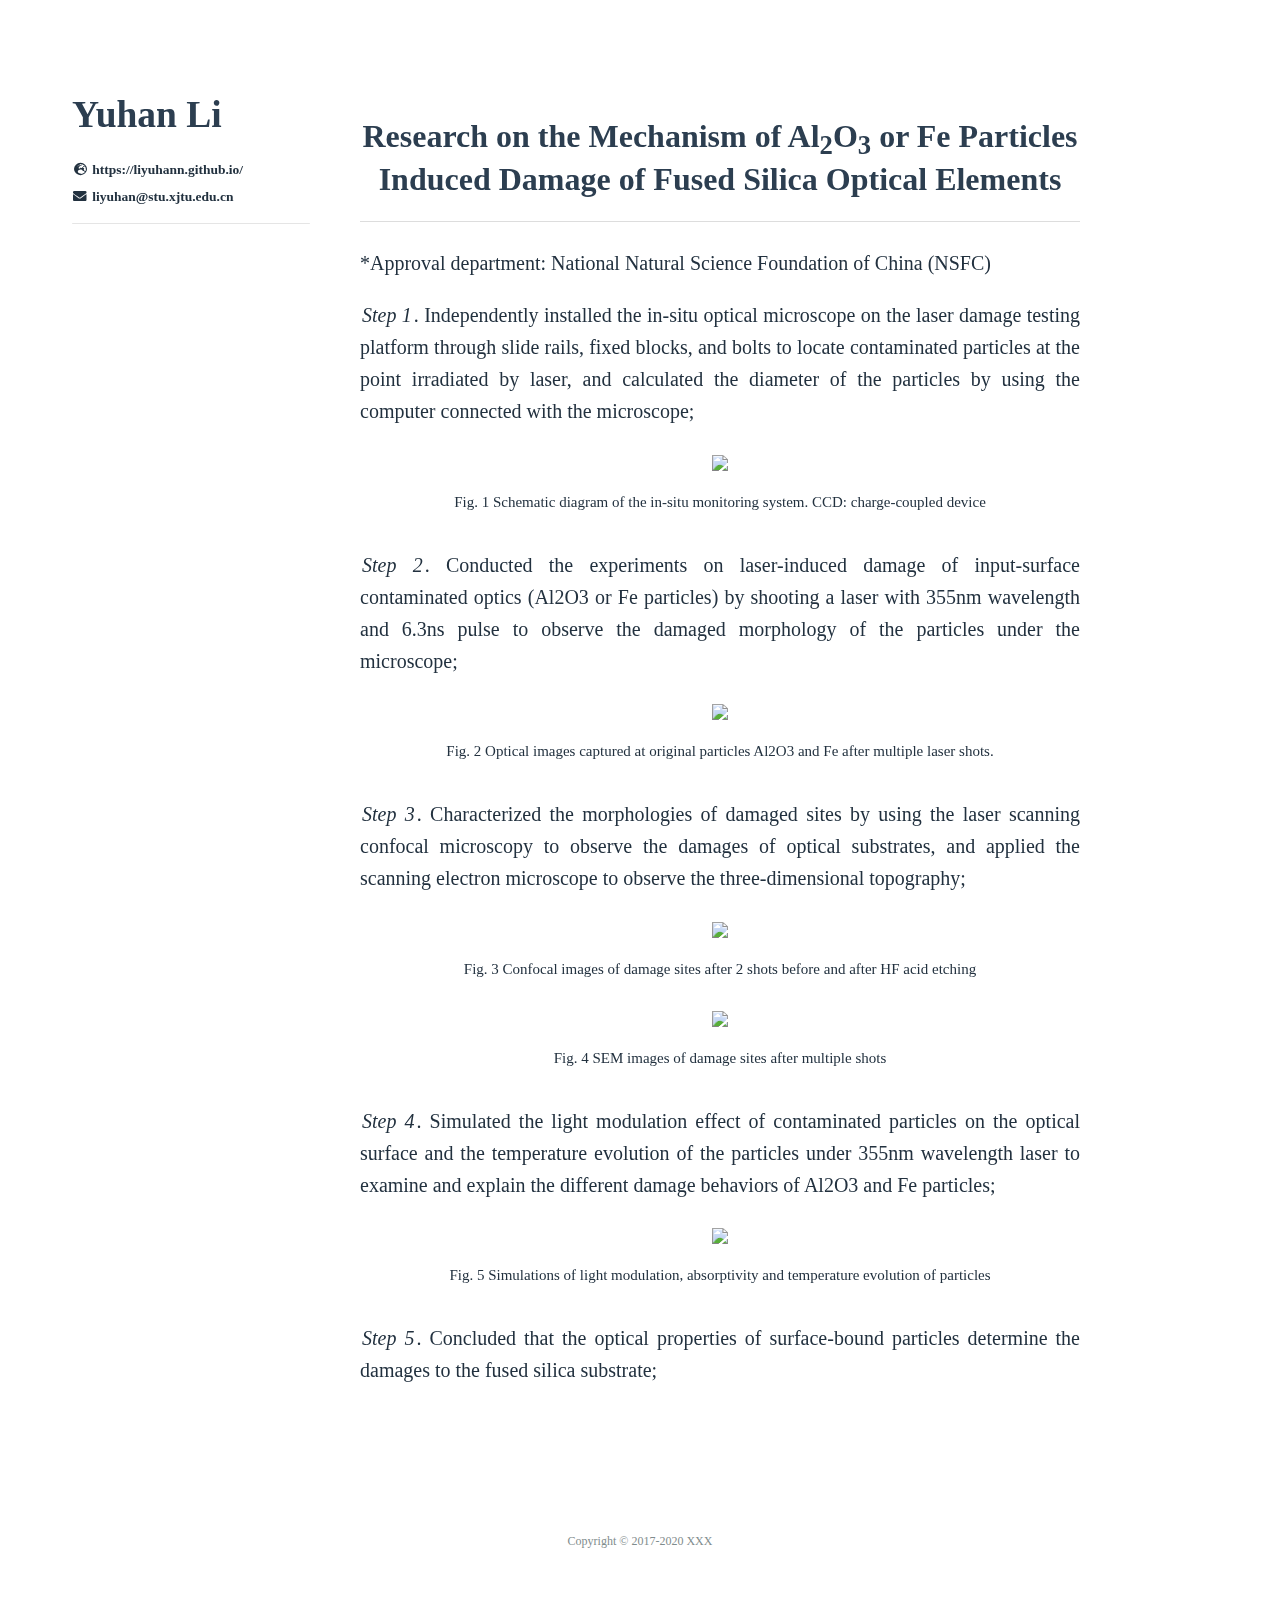
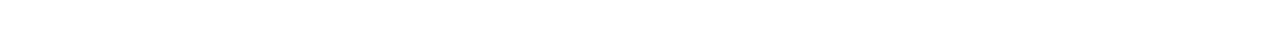
==== commit 452d53be: "Add files via upload" ====
--- a/project1.html
+++ b/project1.html
@@ -56,7 +56,7 @@
   <body class="docs" style="font-family: Georgia, serif;">
     <div id="mobile-bar">
       <a class="menu-button fas fa-bars"></a>
-      <p></p>
+      <!-- <p></p> -->
       
     </div>
     
@@ -120,7 +120,7 @@
 *Approval department: National Natural Science Foundation of China (NSFC)
 
 <p><i>Step 1</i>. Independently installed the in-situ optical microscope on the laser damage testing platform through slide rails, fixed blocks, and bolts to locate contaminated particles at the point irradiated by laser, and calculated the diameter of the particles by using the computer connected with the microscope;</p>
-<div style="display:flex;justify-content:center;text-align:center;font-size: 15px;">
+<div style="display:flex;justify-content:center;text-align:center;font-size: 15px;padding-top:0.5em;">
   <div>
     <img style="width:60%" src="https://github.com/liyuhann/liyuhann.github.io/raw/main/2-project1-fig.1.jpg"/>
     <p>Fig. 1 Schematic diagram of the in-situ monitoring system. CCD: charge-coupled device</p>
@@ -128,22 +128,22 @@
 </div>
 
 <p><i>Step 2</i>. Conducted the experiments on laser-induced damage of input-surface contaminated optics (Al2O3 or Fe particles) by shooting a laser with 355nm wavelength and 6.3ns pulse to observe the damaged morphology of the particles under the microscope;</p>
-<div style="display:flex;justify-content:center;text-align:center;font-size: 15px;">
-  <div>
-    <img style="width:60%" src="https://github.com/liyuhann/liyuhann.github.io/raw/main/2-project1-fig.2.jpg"/>
+<div style="display:flex;justify-content:center;text-align:center;font-size: 15px;padding-top:0.5em;">
+  <div>
+    <img style="width:65%" src="https://github.com/liyuhann/liyuhann.github.io/raw/main/2-project1-fig.2.jpg"/>
     <p>Fig. 2 Optical images captured at original particles Al2O3 and Fe after multiple laser shots. </p>
   </div>
 </div>
 
 <p><i>Step 3</i>. Characterized the morphologies of damaged sites by using the laser scanning confocal microscopy to observe the damages of optical substrates, and applied the scanning electron microscope to observe the three-dimensional topography;</p>
-<div style="display:flex;justify-content:center;text-align:center;font-size: 15px;">
+<div style="display:flex;justify-content:center;text-align:center;font-size: 15px;padding-top:0.5em;">
   <div>
     <img style="width:60%" src="https://github.com/liyuhann/liyuhann.github.io/raw/main/2-project1-fig.3.jpg"/>
     <p>Fig. 3 Confocal images of damage sites after 2 shots before and after HF acid etching </p>
   </div>
 </div>
 
-<div style="display:flex;justify-content:center;text-align:center;font-size: 15px;">
+<div style="display:flex;justify-content:center;text-align:center;font-size: 15px;padding-top:1em;">
   <div>
     <img style="width:62%" src="https://github.com/liyuhann/liyuhann.github.io/raw/main/2-project1-fig.4.jpg"/>
     <p>Fig. 4 SEM images of damage sites after multiple shots </p>
@@ -152,7 +152,7 @@
 
 
 <p><i>Step 4</i>. Simulated the light modulation effect of contaminated particles on the optical surface and the temperature evolution of the particles under 355nm wavelength laser to examine and explain the different damage behaviors of Al2O3 and Fe particles;</p>
-<div style="display:flex;justify-content:center;text-align:center;font-size: 15px;">
+<div style="display:flex;justify-content:center;text-align:center;font-size: 15px;padding-top:0.5em;">
   <div>
     <img style="width:105%" src="https://github.com/liyuhann/liyuhann.github.io/raw/main/2-project1-fig.5.jpg"/>
     <p>Fig. 5  Simulations of light modulation, absorptivity and temperature evolution of particles</p>
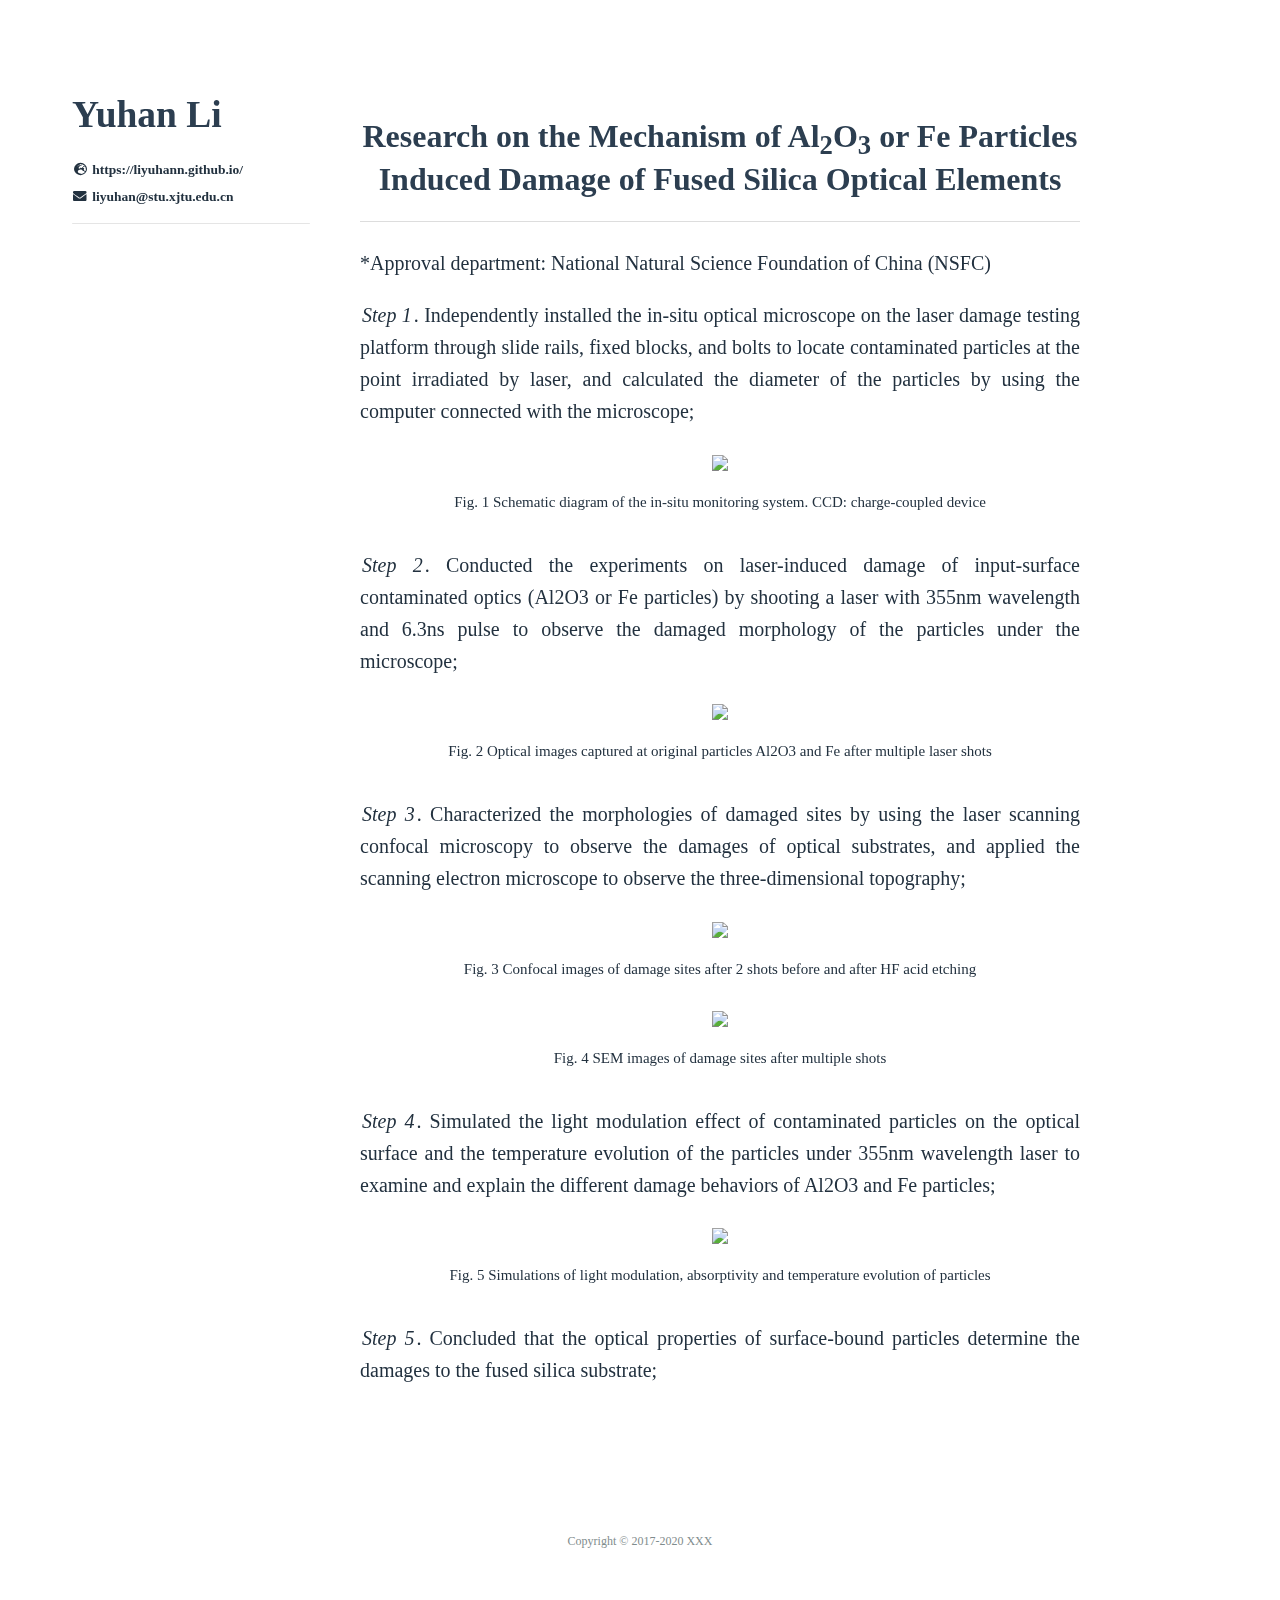
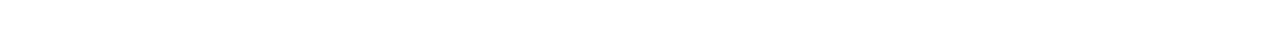
==== commit 4497cc7d: "Add files via upload" ====
--- a/project1.html
+++ b/project1.html
@@ -93,11 +93,11 @@
       <ul class="menu-root">
         
           <li>
+            <a href="/project1.html" class="sidebar-link current"></a>
+          </li>
+        
+          <li>
             <a href="/index.html" class="sidebar-link current"></a>
-          </li>
-        
-          <li>
-            <a href="/project1.html" class="sidebar-link current"></a>
           </li>
         
           <li>
@@ -131,7 +131,7 @@
 <div style="display:flex;justify-content:center;text-align:center;font-size: 15px;padding-top:0.5em;">
   <div>
     <img style="width:65%" src="https://github.com/liyuhann/liyuhann.github.io/raw/main/2-project1-fig.2.jpg"/>
-    <p>Fig. 2 Optical images captured at original particles Al2O3 and Fe after multiple laser shots. </p>
+    <p>Fig. 2 Optical images captured at original particles Al2O3 and Fe after multiple laser shots </p>
   </div>
 </div>
 
--- a/css/page.css
+++ b/css/page.css
@@ -1051,7 +1051,9 @@
     font-size: 1.3em;
   }
 }
-.content h3 a,
+.content h3 a {
+  color: #000;
+}
 .content h3 button {
   color: #2196f3;
 }
